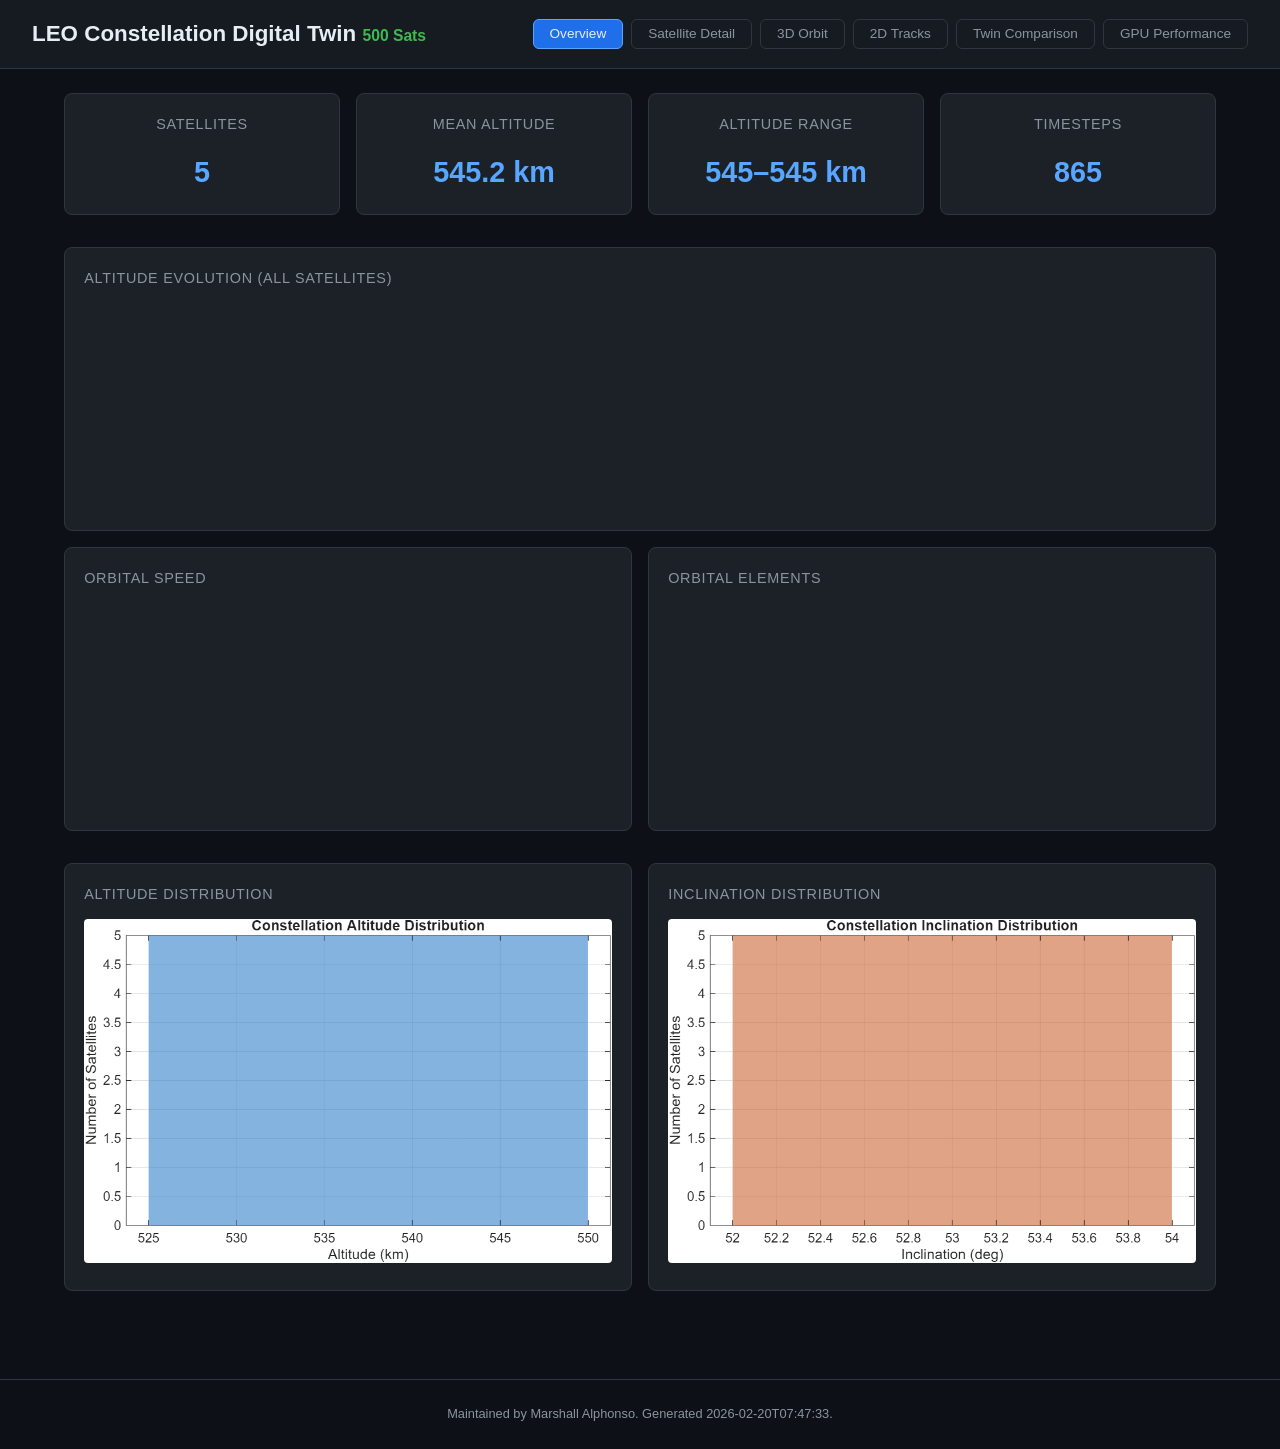
==== index500.html @ 60ba8f58 "feat: update with 500-satellite pipeline run artifacts and add index500 backup - Updated orbit data " ====
<!DOCTYPE html>
<html lang="en">
<head>
    <meta charset="UTF-8">
    <meta name="viewport" content="width=device-width, initial-scale=1.0">
    <title>LEO Constellation Digital Twin — 500 Satellite Stable Build</title>
    <link rel="stylesheet" href="style.css">
    <link rel="stylesheet" href="https://unpkg.com/leaflet@1.9.4/dist/leaflet.css" />
    <script src="https://unpkg.com/leaflet@1.9.4/dist/leaflet.js"></script>
    <script src="https://cdn.jsdelivr.net/npm/chart.js@4.4.0/dist/chart.umd.min.js"></script>
    <script src="https://cdn.jsdelivr.net/npm/three@0.128.0/build/three.min.js"></script>
    <script src="https://cdn.jsdelivr.net/npm/three@0.128.0/examples/js/controls/OrbitControls.js"></script>
</head>
<body>
    <header>
        <h1>LEO Constellation Digital Twin <span style="font-size:0.7em;color:var(--success)">500 Sats</span></h1>
        <nav>
            <button class="nav-btn active" data-page="overview">Overview</button>
            <button class="nav-btn" data-page="detail">Satellite Detail</button>
            <button class="nav-btn" data-page="orbit3d">3D Orbit</button>
            <button class="nav-btn" data-page="tracks2d">2D Tracks</button>
            <button class="nav-btn" data-page="comparison">Twin Comparison</button>
            <button class="nav-btn" data-page="performance">GPU Performance</button>
        </nav>
    </header>

    <main>
        <!-- Overview Page -->
        <section id="page-overview" class="page active">
            <div class="card-grid">
                <div class="card stat-card" id="stat-nsats">
                    <h3>Satellites</h3>
                    <span class="stat-value">—</span>
                </div>
                <div class="card stat-card" id="stat-alt-mean">
                    <h3>Mean Altitude</h3>
                    <span class="stat-value">—</span>
                </div>
                <div class="card stat-card" id="stat-alt-range">
                    <h3>Altitude Range</h3>
                    <span class="stat-value">—</span>
                </div>
                <div class="card stat-card" id="stat-timesteps">
                    <h3>Timesteps</h3>
                    <span class="stat-value">—</span>
                </div>
            </div>
            <div class="card">
                <h3>Altitude Evolution (All Satellites)</h3>
                <canvas id="chart-alt-evolution" height="200"></canvas>
            </div>
            <div class="card-grid two-col">
                <div class="card">
                    <h3>Orbital Speed</h3>
                    <canvas id="chart-speed-evolution" height="200"></canvas>
                </div>
                <div class="card">
                    <h3>Orbital Elements</h3>
                    <canvas id="chart-orbital-elements" height="200"></canvas>
                </div>
            </div>
            <div class="card-grid two-col">
                <div class="card">
                    <h3>Altitude Distribution</h3>
                    <img id="img-altitude" src="" alt="Altitude histogram" class="artifact-img">
                </div>
                <div class="card">
                    <h3>Inclination Distribution</h3>
                    <img id="img-inclination" src="" alt="Inclination plot" class="artifact-img">
                </div>
            </div>
        </section>

        <!-- Satellite Detail Page -->
        <section id="page-detail" class="page">
            <div class="controls">
                <label for="sat-select">Satellite:</label>
                <select id="sat-select"></select>
                <button id="btn-load-detail">Load</button>
            </div>
            <div class="card-grid two-col">
                <div class="card">
                    <h3>Ground Track</h3>
                    <div id="map-groundtrack" style="height: 400px;"></div>
                </div>
                <div class="card">
                    <h3>Ground Track (Static)</h3>
                    <img id="img-groundtrack" src="" alt="Ground track" class="artifact-img">
                </div>
            </div>
            <div class="card">
                <h3>Altitude Profile</h3>
                <canvas id="chart-altitude" height="200"></canvas>
            </div>
        </section>

        <!-- 3D Orbit Visualization -->
        <section id="page-orbit3d" class="page">
            <div class="controls">
                <label for="orbit3d-sat-select">Satellite:</label>
                <select id="orbit3d-sat-select"></select>
                <button id="btn-load-orbit3d" class="btn-primary">Load</button>
                <span class="control-separator"></span>
                <button id="btn-animate-orbit3d" class="btn-animate">Animate</button>
                <button id="btn-pause-orbit3d" class="btn-pause">Pause</button>
                <span class="control-separator"></span>
                <label for="orbit3d-speed">Speed:</label>
                <input type="range" id="orbit3d-speed" min="1" max="10" value="3" class="speed-slider">
            </div>
            <div class="orbit3d-layout">
                <div class="card orbit3d-card orbit3d-viewport">
                    <div id="orbit3d-container" style="width: 100%; height: 600px;"></div>
                </div>
                <div class="orbit3d-sidebar">
                    <div class="card telemetry-card">
                        <h3>Telemetry</h3>
                        <div class="telemetry-grid">
                            <div class="telemetry-item">
                                <span class="telemetry-label">Epoch Time</span>
                                <span class="telemetry-value" id="telem-time">--:--:--</span>
                            </div>
                            <div class="telemetry-item">
                                <span class="telemetry-label">Elapsed</span>
                                <span class="telemetry-value" id="telem-elapsed">0.00 h</span>
                            </div>
                            <div class="telemetry-item telemetry-divider"></div>
                            <div class="telemetry-item">
                                <span class="telemetry-label">Latitude</span>
                                <span class="telemetry-value" id="telem-lat">---.--°</span>
                            </div>
                            <div class="telemetry-item">
                                <span class="telemetry-label">Longitude</span>
                                <span class="telemetry-value" id="telem-lon">---.--°</span>
                            </div>
                            <div class="telemetry-item">
                                <span class="telemetry-label">Altitude</span>
                                <span class="telemetry-value" id="telem-alt">--- km</span>
                            </div>
                            <div class="telemetry-item telemetry-divider"></div>
                            <div class="telemetry-item">
                                <span class="telemetry-label">Range (from station)</span>
                                <span class="telemetry-value" id="telem-range">--- km</span>
                            </div>
                            <div class="telemetry-item">
                                <span class="telemetry-label">Speed</span>
                                <span class="telemetry-value" id="telem-speed">--- km/s</span>
                            </div>
                            <div class="telemetry-item">
                                <span class="telemetry-label">Inclination</span>
                                <span class="telemetry-value" id="telem-incl">---°</span>
                            </div>
                            <div class="telemetry-item telemetry-divider"></div>
                            <div class="telemetry-item">
                                <span class="telemetry-label">Orbital Period</span>
                                <span class="telemetry-value" id="telem-period">--- min</span>
                            </div>
                            <div class="telemetry-item">
                                <span class="telemetry-label">EKF-Truth Error</span>
                                <span class="telemetry-value" id="telem-ekf-err">--- m</span>
                            </div>
                            <div class="telemetry-item">
                                <span class="telemetry-label">SGP4-Truth Error</span>
                                <span class="telemetry-value" id="telem-sgp4-err">--- m</span>
                            </div>
                        </div>
                    </div>
                    <div class="card toggle-card">
                        <h3>Visibility</h3>
                        <div id="orbit3d-track-toggles" class="toggle-grid">
                            <!-- Populated dynamically after orbit data loads -->
                        </div>
                        <div class="toggle-item toggle-master">
                            <label class="toggle-label">
                                <input type="checkbox" id="orbit3d-ground-master" checked>
                                <span class="toggle-text">Ground Tracks</span>
                            </label>
                        </div>
                    </div>
                </div>
            </div>
            <div class="card scrubber-card">
                <div class="scrubber-row">
                    <label for="orbit3d-scrubber">Position:</label>
                    <input type="range" id="orbit3d-scrubber" min="0" max="143" value="0" class="scrubber-slider">
                    <span id="orbit3d-scrubber-label" class="scrubber-label">0 / 143</span>
                </div>
            </div>
            <div class="card">
                <div class="legend-bar">
                    <span class="legend-item"><span class="legend-dot" style="background:#4488FF"></span> EKF Estimated</span>
                    <span class="legend-item"><span class="legend-dot" style="background:#FF4444"></span> Truth (GPU RK4)</span>
                    <span class="legend-item"><span class="legend-dot" style="background:#44BB44"></span> SGP4 Validation</span>
                </div>
            </div>
        </section>

        <!-- 2D Multi-Track Ground Tracks -->
        <section id="page-tracks2d" class="page">
            <div class="controls">
                <label for="tracks2d-sat-select">Satellite:</label>
                <select id="tracks2d-sat-select"></select>
                <button id="btn-load-tracks2d" class="btn-primary">Load</button>
                <span class="control-separator"></span>
                <button id="btn-animate-tracks2d" class="btn-animate">Animate</button>
                <button id="btn-pause-tracks2d" class="btn-pause">Pause</button>
                <span class="control-separator"></span>
                <label for="tracks2d-speed">Speed:</label>
                <input type="range" id="tracks2d-speed" min="1" max="10" value="3" class="speed-slider">
            </div>
            <div class="tracks2d-layout">
                <div class="tracks2d-map-area">
                    <div class="card">
                        <h3>Multi-Track Ground Track</h3>
                        <div id="map-multitrack" style="height: 500px;"></div>
                    </div>
                    <div class="card scrubber-card">
                        <div class="scrubber-row">
                            <label for="tracks2d-scrubber">Position:</label>
                            <input type="range" id="tracks2d-scrubber" min="0" max="143" value="0" class="scrubber-slider">
                            <span id="tracks2d-scrubber-label" class="scrubber-label">0 / 143</span>
                        </div>
                    </div>
                    <div class="card-grid two-col tracks2d-charts">
                        <div class="card">
                            <h3>Range (Altitude)</h3>
                            <canvas id="chart-range" height="160"></canvas>
                        </div>
                        <div class="card">
                            <h3>Range-Rate</h3>
                            <canvas id="chart-range-rate" height="160"></canvas>
                        </div>
                    </div>
                </div>
                <div class="tracks2d-telemetry">
                    <div class="card sat-info-card">
                        <div class="sat-info-name" id="t2d-sat-name">No satellite loaded</div>
                        <div class="sat-info-id" id="t2d-sat-id"></div>
                    </div>
                    <div class="card toggle-card">
                        <h3>Track Visibility</h3>
                        <div class="toggle-grid">
                            <div class="toggle-item">
                                <label class="toggle-label">
                                    <input type="checkbox" id="t2d-toggle-truth" checked>
                                    <span class="legend-dot" style="background:#FF4444;display:inline-block;width:10px;height:10px;margin-right:6px"></span>
                                    <span class="toggle-text">Truth (GPU RK4)</span>
                                </label>
                            </div>
                            <div class="toggle-item">
                                <label class="toggle-label">
                                    <input type="checkbox" id="t2d-toggle-ekf" checked>
                                    <span class="legend-dot" style="background:#4488FF;display:inline-block;width:10px;height:10px;margin-right:6px"></span>
                                    <span class="toggle-text">EKF Estimated</span>
                                </label>
                            </div>
                            <div class="toggle-item">
                                <label class="toggle-label">
                                    <input type="checkbox" id="t2d-toggle-sgp4" checked>
                                    <span class="legend-dot" style="background:#44BB44;display:inline-block;width:10px;height:10px;margin-right:6px"></span>
                                    <span class="toggle-text">SGP4 (Toolbox)</span>
                                </label>
                            </div>
                        </div>
                    </div>
                    <div class="card telemetry-card">
                        <h3>Telemetry</h3>
                        <div class="telemetry-grid">
                            <div class="telemetry-item">
                                <span class="telemetry-label">Epoch Time</span>
                                <span class="telemetry-value" id="t2d-telem-time">--:--:--</span>
                            </div>
                            <div class="telemetry-item">
                                <span class="telemetry-label">Elapsed</span>
                                <span class="telemetry-value" id="t2d-telem-elapsed">0.00 h</span>
                            </div>
                            <div class="telemetry-item telemetry-divider"></div>
                            <div class="telemetry-item">
                                <span class="telemetry-label">Latitude</span>
                                <span class="telemetry-value" id="t2d-telem-lat">---.--°</span>
                            </div>
                            <div class="telemetry-item">
                                <span class="telemetry-label">Longitude</span>
                                <span class="telemetry-value" id="t2d-telem-lon">---.--°</span>
                            </div>
                            <div class="telemetry-item">
                                <span class="telemetry-label">Altitude</span>
                                <span class="telemetry-value" id="t2d-telem-alt">--- km</span>
                            </div>
                            <div class="telemetry-item telemetry-divider"></div>
                            <div class="telemetry-item">
                                <span class="telemetry-label">Range (from station)</span>
                                <span class="telemetry-value" id="t2d-telem-range">--- km</span>
                            </div>
                            <div class="telemetry-item">
                                <span class="telemetry-label">Speed</span>
                                <span class="telemetry-value" id="t2d-telem-speed">--- km/s</span>
                            </div>
                            <div class="telemetry-item">
                                <span class="telemetry-label">Inclination</span>
                                <span class="telemetry-value" id="t2d-telem-incl">---°</span>
                            </div>
                            <div class="telemetry-item telemetry-divider"></div>
                            <div class="telemetry-item">
                                <span class="telemetry-label">Orbital Period</span>
                                <span class="telemetry-value" id="t2d-telem-period">--- min</span>
                            </div>
                            <div class="telemetry-item">
                                <span class="telemetry-label">EKF-Truth Error</span>
                                <span class="telemetry-value" id="t2d-telem-ekf-err">--- m</span>
                            </div>
                            <div class="telemetry-item">
                                <span class="telemetry-label">SGP4-Truth Error</span>
                                <span class="telemetry-value" id="t2d-telem-sgp4-err">--- m</span>
                            </div>
                        </div>
                    </div>
                </div>
            </div>
            <div class="card">
                <div class="legend-bar">
                    <span class="legend-item"><span class="legend-dot" style="background:#4488FF"></span> EKF Estimated</span>
                    <span class="legend-item"><span class="legend-dot" style="background:#FF4444"></span> Truth (GPU RK4)</span>
                    <span class="legend-item"><span class="legend-dot" style="background:#44BB44"></span> SGP4 (Aerospace Toolbox)</span>
                </div>
            </div>
        </section>

        <!-- Twin Comparison Page -->
        <section id="page-comparison" class="page">
            <div class="card-grid">
                <div class="card stat-card" id="stat-rms-pos">
                    <h3>One-Step RMS Pos</h3>
                    <span class="stat-value">—</span>
                </div>
                <div class="card stat-card" id="stat-rms-vel">
                    <h3>One-Step RMS Vel</h3>
                    <span class="stat-value">—</span>
                </div>
                <div class="card stat-card" id="stat-horizon">
                    <h3>Steps &lt; 1km</h3>
                    <span class="stat-value">—</span>
                </div>
            </div>
            <div class="card-grid two-col">
                <div class="card">
                    <h3>Rollout Error</h3>
                    <img id="img-error-ts" src="" alt="Error timeseries" class="artifact-img">
                </div>
                <div class="card">
                    <h3>Regime Error Map</h3>
                    <img id="img-regime" src="" alt="Regime map" class="artifact-img">
                </div>
            </div>
            <div class="card">
                <h3>Physics vs Surrogate Drift</h3>
                <img id="img-drift" src="" alt="Drift heatmap" class="artifact-img">
            </div>
        </section>

        <!-- GPU Performance Page -->
        <section id="page-performance" class="page">
            <div class="card" id="gpu-info-card">
                <h3>GPU Device</h3>
                <div id="gpu-info"></div>
            </div>
            <div class="card-grid two-col">
                <div class="card">
                    <h3>Throughput</h3>
                    <img id="img-throughput" src="" alt="Throughput" class="artifact-img">
                </div>
                <div class="card">
                    <h3>Memory Usage</h3>
                    <img id="img-memory" src="" alt="Memory" class="artifact-img">
                </div>
            </div>
            <div class="card">
                <h3>Throughput Data</h3>
                <canvas id="chart-throughput" height="200"></canvas>
            </div>
        </section>
    </main>

    <footer>
        <p>Maintained by Marshall Alphonso. Generated <span id="generated-at">—</span>.</p>
    </footer>

    <script src="orbit3d.js"></script>
    <script src="tracks2d.js"></script>
    <script src="app.js"></script>
</body>
</html>
---- style.css ----
/* LEO Constellation Digital Twin Dashboard */
:root {
    --bg-primary: #0d1117;
    --bg-secondary: #161b22;
    --bg-card: #1c2128;
    --border: #30363d;
    --text-primary: #e6edf3;
    --text-secondary: #8b949e;
    --accent: #58a6ff;
    --accent-dim: #1f6feb;
    --success: #3fb950;
    --warning: #d29922;
    --danger: #f85149;
}

* {
    margin: 0;
    padding: 0;
    box-sizing: border-box;
}

body {
    font-family: -apple-system, BlinkMacSystemFont, 'Segoe UI', Helvetica, Arial, sans-serif;
    background: var(--bg-primary);
    color: var(--text-primary);
    line-height: 1.6;
}

header {
    background: var(--bg-secondary);
    border-bottom: 1px solid var(--border);
    padding: 1rem 2rem;
    display: flex;
    align-items: center;
    justify-content: space-between;
    flex-wrap: wrap;
    gap: 1rem;
}

header h1 {
    font-size: 1.4rem;
    font-weight: 600;
    color: var(--text-primary);
}

nav {
    display: flex;
    gap: 0.5rem;
}

.nav-btn {
    background: transparent;
    border: 1px solid var(--border);
    color: var(--text-secondary);
    padding: 0.4rem 1rem;
    border-radius: 6px;
    cursor: pointer;
    font-size: 0.85rem;
    transition: all 0.2s;
}

.nav-btn:hover {
    border-color: var(--accent);
    color: var(--text-primary);
}

.nav-btn.active {
    background: var(--accent-dim);
    border-color: var(--accent);
    color: var(--text-primary);
}

main {
    max-width: 1200px;
    margin: 0 auto;
    padding: 1.5rem;
}

.page {
    display: none;
}

.page.active {
    display: block;
}

.card {
    background: var(--bg-card);
    border: 1px solid var(--border);
    border-radius: 8px;
    padding: 1.2rem;
    margin-bottom: 1rem;
}

.card h3 {
    font-size: 0.9rem;
    color: var(--text-secondary);
    font-weight: 500;
    margin-bottom: 0.8rem;
    text-transform: uppercase;
    letter-spacing: 0.05em;
}

.card-grid {
    display: grid;
    grid-template-columns: repeat(4, 1fr);
    gap: 1rem;
    margin-bottom: 1rem;
}

.card-grid.two-col {
    grid-template-columns: repeat(2, 1fr);
}

.stat-card {
    text-align: center;
}

.stat-value {
    font-size: 1.8rem;
    font-weight: 700;
    color: var(--accent);
    display: block;
}

.artifact-img {
    width: 100%;
    height: auto;
    border-radius: 4px;
    background: var(--bg-secondary);
    min-height: 100px;
}

.artifact-notice {
    padding: 1.5rem;
    text-align: center;
    color: var(--text-secondary);
    font-size: 0.9rem;
    font-style: italic;
    background: var(--bg-secondary);
    border-radius: 4px;
    border: 1px dashed var(--border);
}

.controls {
    display: flex;
    align-items: center;
    gap: 0.75rem;
    margin-bottom: 1rem;
    padding: 0.8rem 1rem;
    background: var(--bg-card);
    border: 1px solid var(--border);
    border-radius: 8px;
}

.controls label {
    font-size: 0.85rem;
    color: var(--text-secondary);
}

.controls select {
    background: var(--bg-secondary);
    border: 1px solid var(--border);
    color: var(--text-primary);
    padding: 0.4rem 0.8rem;
    border-radius: 4px;
    font-size: 0.85rem;
    min-width: 200px;
}

.controls button {
    background: var(--accent-dim);
    border: 1px solid var(--accent);
    color: var(--text-primary);
    padding: 0.4rem 1rem;
    border-radius: 4px;
    cursor: pointer;
    font-size: 0.85rem;
}

.controls button:hover {
    background: var(--accent);
}

#gpu-info {
    font-family: 'Consolas', 'Courier New', monospace;
    font-size: 0.85rem;
    color: var(--text-secondary);
    line-height: 1.8;
}

#gpu-info .info-row {
    display: flex;
    justify-content: space-between;
    border-bottom: 1px solid var(--border);
    padding: 0.3rem 0;
}

#gpu-info .info-label {
    color: var(--text-secondary);
}

#gpu-info .info-value {
    color: var(--text-primary);
    font-weight: 500;
}

footer {
    text-align: center;
    padding: 1.5rem;
    color: var(--text-secondary);
    font-size: 0.8rem;
    border-top: 1px solid var(--border);
    margin-top: 2rem;
}

/* Leaflet map styling */
#map-groundtrack,
#map-multitrack {
    border-radius: 4px;
    border: 1px solid var(--border);
}

/* 3D Orbit layout */
.orbit3d-layout {
    display: flex;
    gap: 1rem;
    margin-bottom: 1rem;
}

.orbit3d-viewport {
    flex: 1;
    min-width: 0;
}

.orbit3d-sidebar {
    width: 280px;
    flex-shrink: 0;
    display: flex;
    flex-direction: column;
    gap: 1rem;
}

/* Legacy alias for backward compatibility */
.orbit3d-telemetry {
    width: 280px;
    flex-shrink: 0;
}

.orbit3d-card {
    padding: 0 !important;
    overflow: hidden;
}

#orbit3d-container {
    position: relative;
    border-radius: 8px;
}

#orbit3d-container canvas {
    border-radius: 8px;
}

/* Telemetry panel */
.telemetry-card {
    height: 100%;
}

.telemetry-grid {
    display: flex;
    flex-direction: column;
    gap: 0.1rem;
}

.telemetry-item {
    display: flex;
    justify-content: space-between;
    align-items: center;
    padding: 0.35rem 0;
    border-bottom: 1px solid var(--border);
}

.telemetry-item:last-child {
    border-bottom: none;
}

.telemetry-divider {
    border-bottom: 2px solid var(--accent-dim) !important;
    padding: 0 !important;
    height: 0;
}

.telemetry-label {
    font-size: 0.78rem;
    color: var(--text-secondary);
    white-space: nowrap;
}

.telemetry-value {
    font-family: 'Consolas', 'Courier New', monospace;
    font-size: 0.88rem;
    color: var(--accent);
    font-weight: 600;
    text-align: right;
}

/* Scrubber */
.scrubber-card {
    padding: 0.6rem 1.2rem !important;
}

.scrubber-row {
    display: flex;
    align-items: center;
    gap: 0.75rem;
}

.scrubber-row label {
    font-size: 0.85rem;
    color: var(--text-secondary);
    white-space: nowrap;
}

.scrubber-slider {
    flex: 1;
    accent-color: var(--accent);
    cursor: pointer;
    height: 6px;
}

.scrubber-label {
    font-family: 'Consolas', 'Courier New', monospace;
    font-size: 0.8rem;
    color: var(--text-secondary);
    min-width: 80px;
    text-align: right;
}

/* Legend bar */
.legend-bar {
    display: flex;
    align-items: center;
    justify-content: center;
    gap: 2rem;
    padding: 0.2rem 0;
}

.legend-item {
    display: flex;
    align-items: center;
    gap: 0.5rem;
    font-size: 0.85rem;
    color: var(--text-secondary);
}

.legend-dot {
    display: inline-block;
    width: 12px;
    height: 12px;
    border-radius: 50%;
    flex-shrink: 0;
}

/* Animation controls */
.btn-animate {
    background: var(--success) !important;
    border-color: var(--success) !important;
}

.btn-animate:hover {
    background: #2ea043 !important;
}

.btn-pause {
    background: var(--warning) !important;
    border-color: var(--warning) !important;
}

.btn-pause:hover {
    background: #b08800 !important;
}

.control-separator {
    width: 1px;
    height: 24px;
    background: var(--border);
    margin: 0 0.25rem;
}

.speed-slider {
    width: 80px;
    accent-color: var(--accent);
    cursor: pointer;
}

/* Toggle panel (3D orbit visibility controls) */
.toggle-card {
    flex-shrink: 0;
}

.toggle-card h3 {
    margin-bottom: 0.5rem;
}

.toggle-grid {
    display: flex;
    flex-direction: column;
    gap: 0.25rem;
    margin-bottom: 0.5rem;
}

.toggle-item {
    padding: 0.3rem 0;
    border-bottom: 1px solid var(--border);
}

.toggle-item:last-child {
    border-bottom: none;
}

.toggle-master {
    border-top: 2px solid var(--accent-dim);
    padding-top: 0.5rem;
    margin-top: 0.25rem;
}

.toggle-label {
    display: flex;
    align-items: center;
    gap: 0.4rem;
    font-size: 0.82rem;
    color: var(--text-secondary);
    cursor: pointer;
}

.toggle-label input[type="checkbox"] {
    accent-color: var(--accent);
    width: 14px;
    height: 14px;
    cursor: pointer;
}

.toggle-text {
    white-space: nowrap;
}

/* Satellite info card */
.sat-info-card {
    text-align: center;
    padding: 0.8rem 1rem !important;
}

.sat-info-name {
    font-size: 1rem;
    font-weight: 600;
    color: var(--accent);
}

.sat-info-id {
    font-size: 0.78rem;
    color: var(--text-secondary);
    font-family: 'Consolas', 'Courier New', monospace;
}

/* 2D Tracks layout with telemetry sidebar */
.tracks2d-layout {
    display: flex;
    gap: 1rem;
    margin-bottom: 1rem;
}

.tracks2d-map-area {
    flex: 1;
    min-width: 0;
}

.tracks2d-telemetry {
    width: 280px;
    flex-shrink: 0;
}

/* 2D Tracks — Range / Range-Rate chart area */
.tracks2d-charts {
    margin-top: 0;
    margin-bottom: 0;
}

.tracks2d-charts .card {
    margin-bottom: 0;
    position: relative;
    min-height: 180px;
}

.tracks2d-charts canvas {
    max-height: 180px;
}

/* Satellite markers on Leaflet map */
.sat-marker {
    background: transparent !important;
    border: none !important;
}

/* Nav wrap for 6 buttons */
nav {
    flex-wrap: wrap;
}

/* Responsive */
@media (max-width: 768px) {
    .card-grid {
        grid-template-columns: repeat(2, 1fr);
    }
    .card-grid.two-col {
        grid-template-columns: 1fr;
    }
    header {
        flex-direction: column;
        align-items: flex-start;
    }
    .orbit3d-layout {
        flex-direction: column;
    }
    .orbit3d-sidebar {
        width: 100%;
    }
    .orbit3d-telemetry {
        width: 100%;
    }
    .tracks2d-layout {
        flex-direction: column;
    }
    .tracks2d-telemetry {
        width: 100%;
    }
}

@media (max-width: 480px) {
    .card-grid {
        grid-template-columns: 1fr;
    }
}
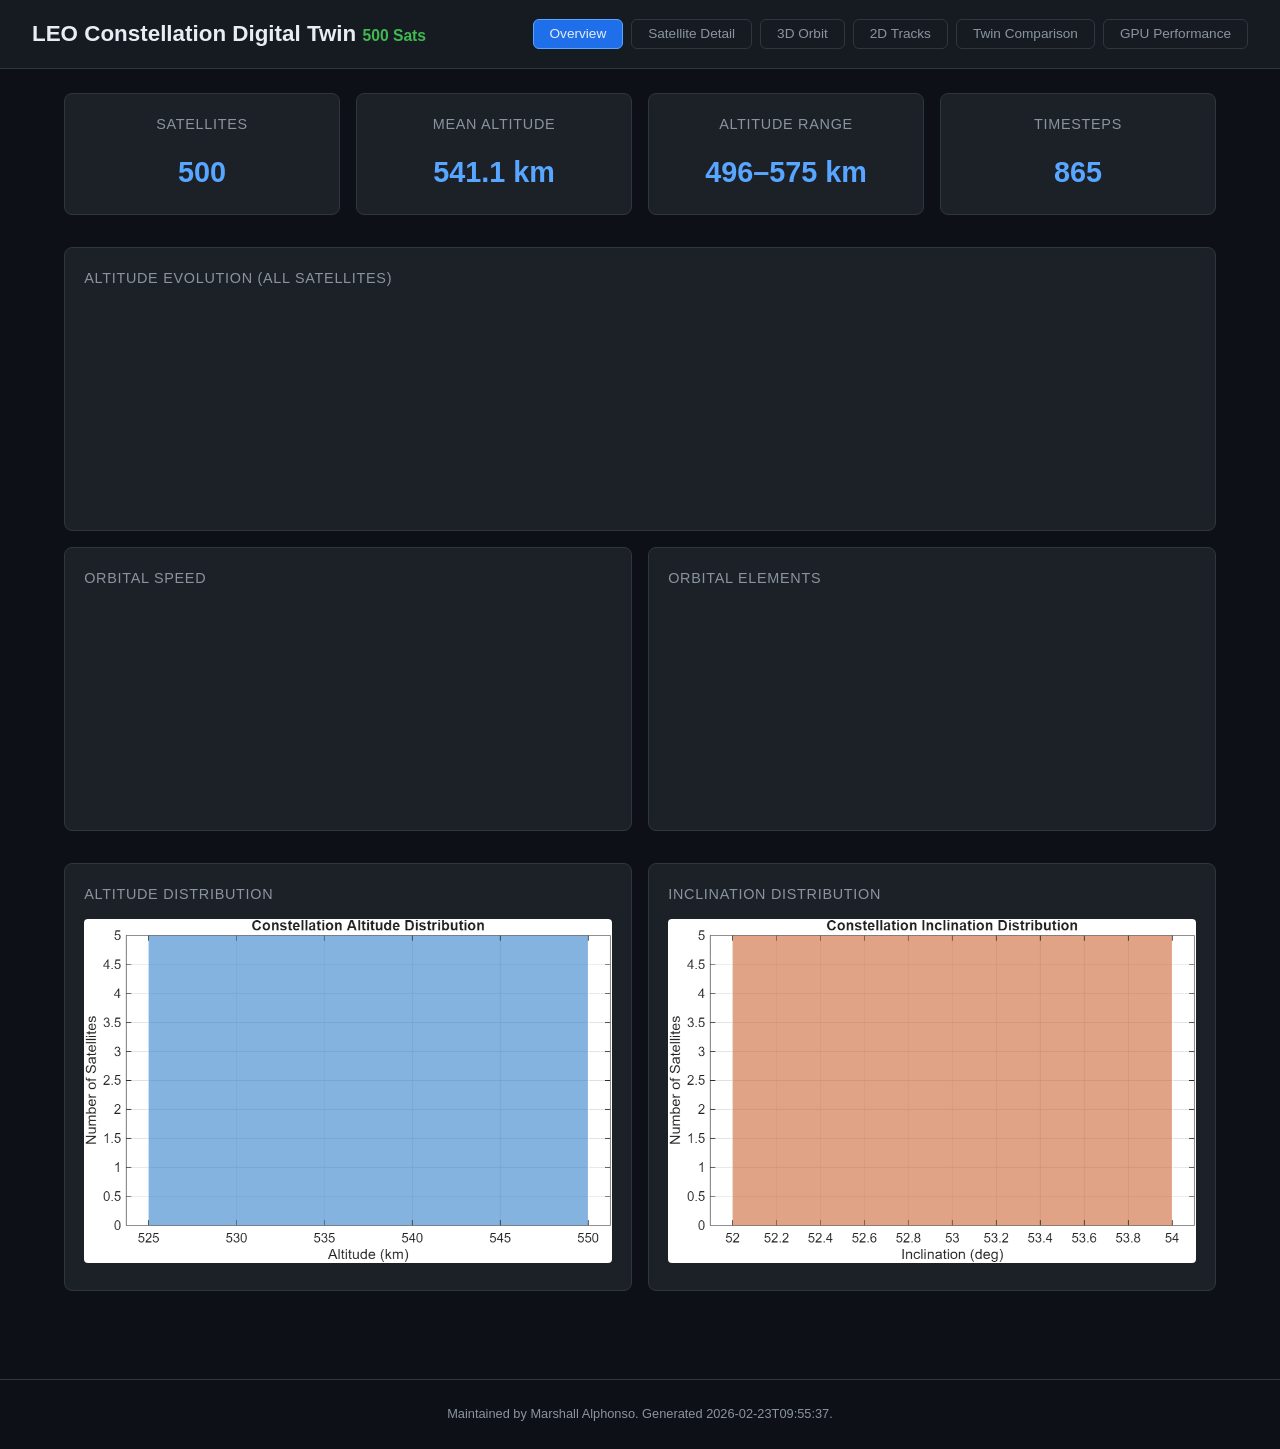
==== commit bedb328b: "fix: add .nojekyll and cache-busting version params to script/style tags Add .nojekyll to disable Je" ====
--- a/index500.html
+++ b/index500.html
@@ -4,7 +4,7 @@
     <meta charset="UTF-8">
     <meta name="viewport" content="width=device-width, initial-scale=1.0">
     <title>LEO Constellation Digital Twin — 500 Satellite Stable Build</title>
-    <link rel="stylesheet" href="style.css">
+    <link rel="stylesheet" href="style.css?v=2">
     <link rel="stylesheet" href="https://unpkg.com/leaflet@1.9.4/dist/leaflet.css" />
     <script src="https://unpkg.com/leaflet@1.9.4/dist/leaflet.js"></script>
     <script src="https://cdn.jsdelivr.net/npm/chart.js@4.4.0/dist/chart.umd.min.js"></script>
@@ -384,8 +384,8 @@
         <p>Maintained by Marshall Alphonso. Generated <span id="generated-at">—</span>.</p>
     </footer>
 
-    <script src="orbit3d.js"></script>
-    <script src="tracks2d.js"></script>
-    <script src="app.js"></script>
+    <script src="orbit3d.js?v=2"></script>
+    <script src="tracks2d.js?v=2"></script>
+    <script src="app.js?v=2"></script>
 </body>
 </html>
